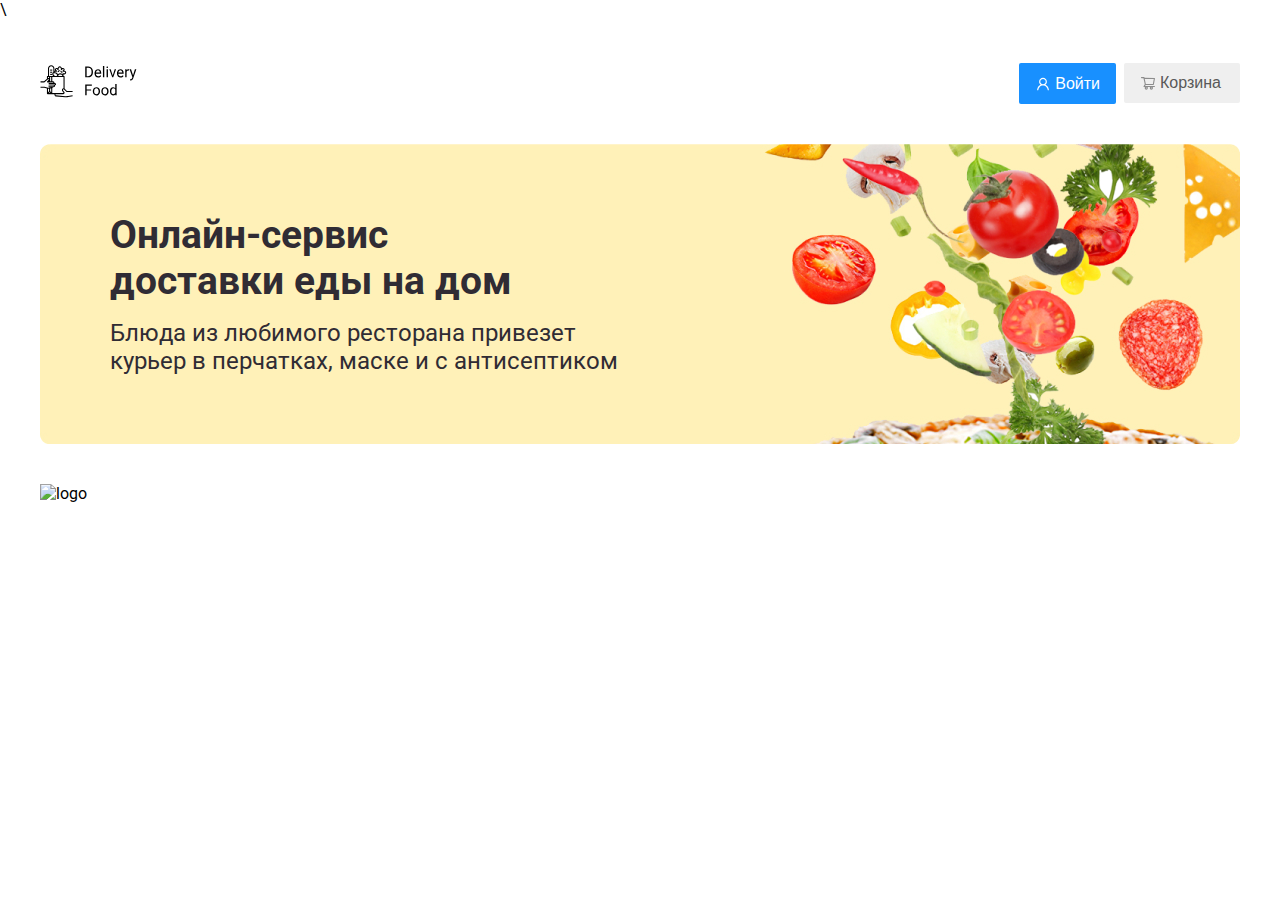
==== index.html @ 7c020e1b "layout basic" ====
<!DOCTYPE html>
<html lang="ru">
<head>
   <meta charset="UTF-8">
   <meta name="viewport" content="width=device-width, initial-scale=1.0">
   <link rel="preconnect" href="https://fonts.googleapis.com">
   <link rel="preconnect" href="https://fonts.gstatic.com" crossorigin>
   <link href="https://fonts.googleapis.com/css2?family=Roboto:wght@400;700&display=swap" rel="stylesheet">
   <link rel="stylesheet" href="./css/main.css">\
   <script src="./js/main.js" defer></script>
   <title>Delivery Food</title>
</head>
<body>
   <header class="header">
      <div class="container">
         <div class="header-box">
            <a href="#!" class="logo">
               <img src="./img/logo/logo.svg" alt="Delivery Food">
            </a>
            <div class="users">
               <button class="header-button">
                  <img src="./img/icons/user.svg" alt="User">
                  Войти
               </button>
               <button class="header-basket">
                  <img src="./img/icons/icon-container.svg" alt="Grocery basket">
                  Корзина
               </button>
            </div>
         </div>
         <div class="header-content header-bg">
            <h1 class="header-title">Онлайн-сервис доставки еды на дом</h1>
            <p class="header-text">Блюда из любимого ресторана привезет курьер в перчатках, маске и с антисептиком</p>
         </div>
      </div>
   </header>
   <main class="main">
      <div class="container"></div>
   </main>
   <footer class="footer">
      <div class="container">
         <div class="footer-box">
           <div class="footer-logo logo">
             <img src="./images/logo.png" alt="logo">
           </div>
           <div class="footer-nav"></div>
           <div class="footer-social"></div>
   </footer>
</body>
</html>
---- css/main.css ----
@import url('basic.css');
@import url('header.css');
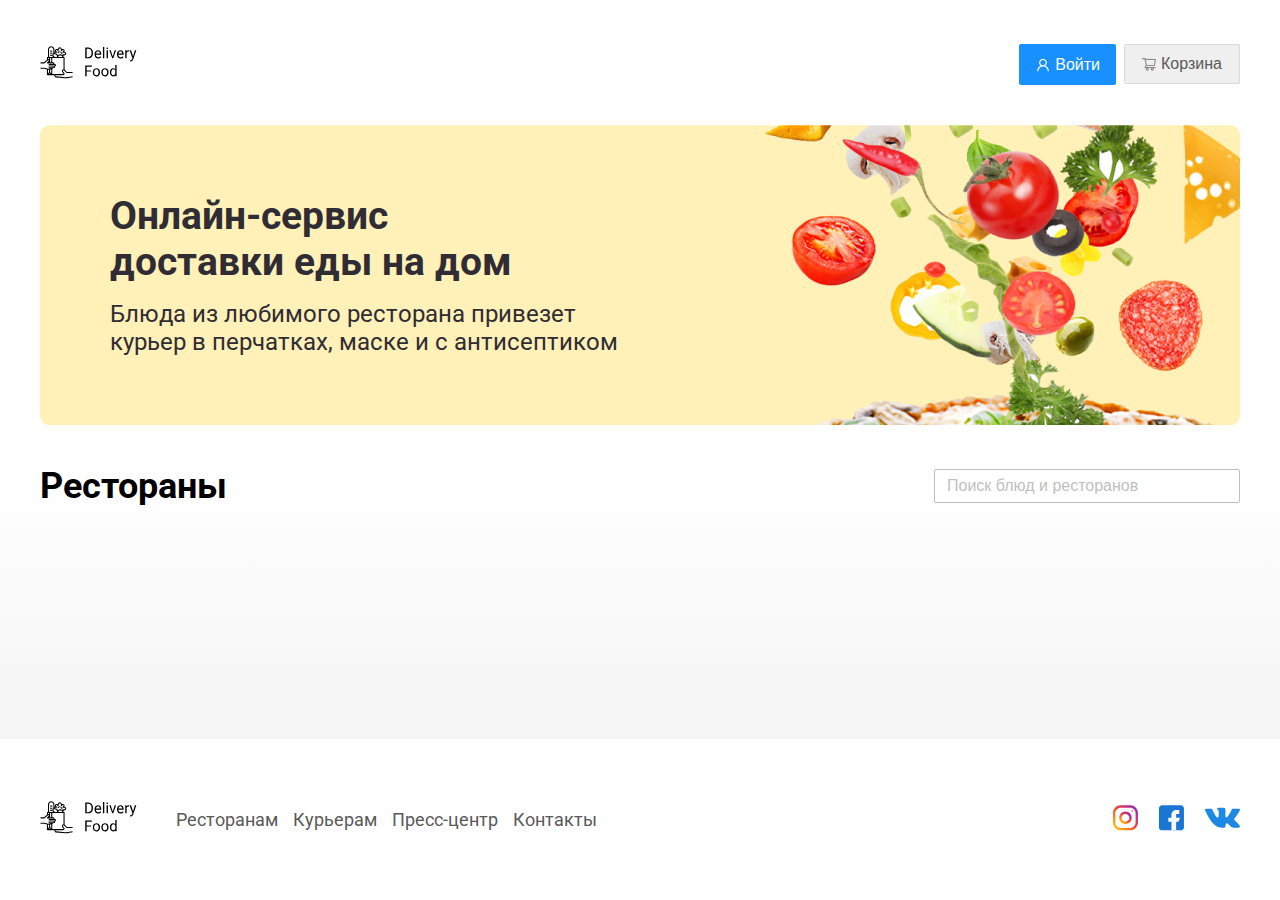
==== commit 53f4b062: "section and footer" ====
--- a/index.html
+++ b/index.html
@@ -6,11 +6,12 @@
    <link rel="preconnect" href="https://fonts.googleapis.com">
    <link rel="preconnect" href="https://fonts.gstatic.com" crossorigin>
    <link href="https://fonts.googleapis.com/css2?family=Roboto:wght@400;700&display=swap" rel="stylesheet">
-   <link rel="stylesheet" href="./css/main.css">\
+   <link rel="stylesheet" href="./css/main.css">
    <script src="./js/main.js" defer></script>
    <title>Delivery Food</title>
 </head>
 <body>
+<div class="page-wrapper">
    <header class="header">
       <div class="container">
          <div class="header-box">
@@ -35,16 +36,41 @@
       </div>
    </header>
    <main class="main">
-      <div class="container"></div>
+      <section class="products">
+         <div class="container">
+            <div class="products-header">
+               <div class="products-title">Рестораны</div>
+               <input placeholder="Поиск блюд и ресторанов" type="text" class="products-search">
+            </div>
+         </div>
+      </section>
    </main>
    <footer class="footer">
       <div class="container">
          <div class="footer-box">
            <div class="footer-logo logo">
-             <img src="./images/logo.png" alt="logo">
+             <img src="./img/logo/logo.svg" alt="Delivery Food">
            </div>
-           <div class="footer-nav"></div>
-           <div class="footer-social"></div>
+           <div class="footer-nav">
+            <ul class="nav-list">
+               <li class="nav-item"><a class="nav-link" href="#!">Ресторанам </a></li>
+               <li class="nav-item"><a class="nav-link" href="#!">Курьерам</a></li>
+               <li class="nav-item"><a class="nav-link" href="#!">Пресс-центр</a></li>
+               <li class="nav-item"><a class="nav-link" href="#!">Контакты</a></li>
+            </ul>
+           </div>
+           <div class="footer-social">
+            <a href="#!" class="social-link">
+               <img src="./img/icons/inst.svg" alt="Instagram">
+            </a>
+            <a href="#!" class="social-link">
+               <img src="./img/icons/fb.svg" alt="Facebook">
+            </a>
+            <a href="#!" class="social-link">
+               <img src="./img/icons/vk.svg" alt="VK">
+            </a>
+           </div>
    </footer>
+</div>
 </body>
 </html>--- a/css/main.css
+++ b/css/main.css
@@ -1,2 +1,4 @@
 @import url('basic.css');
-@import url('header.css');+@import url('header.css');
+@import url('products.css');
+@import url('footer.css');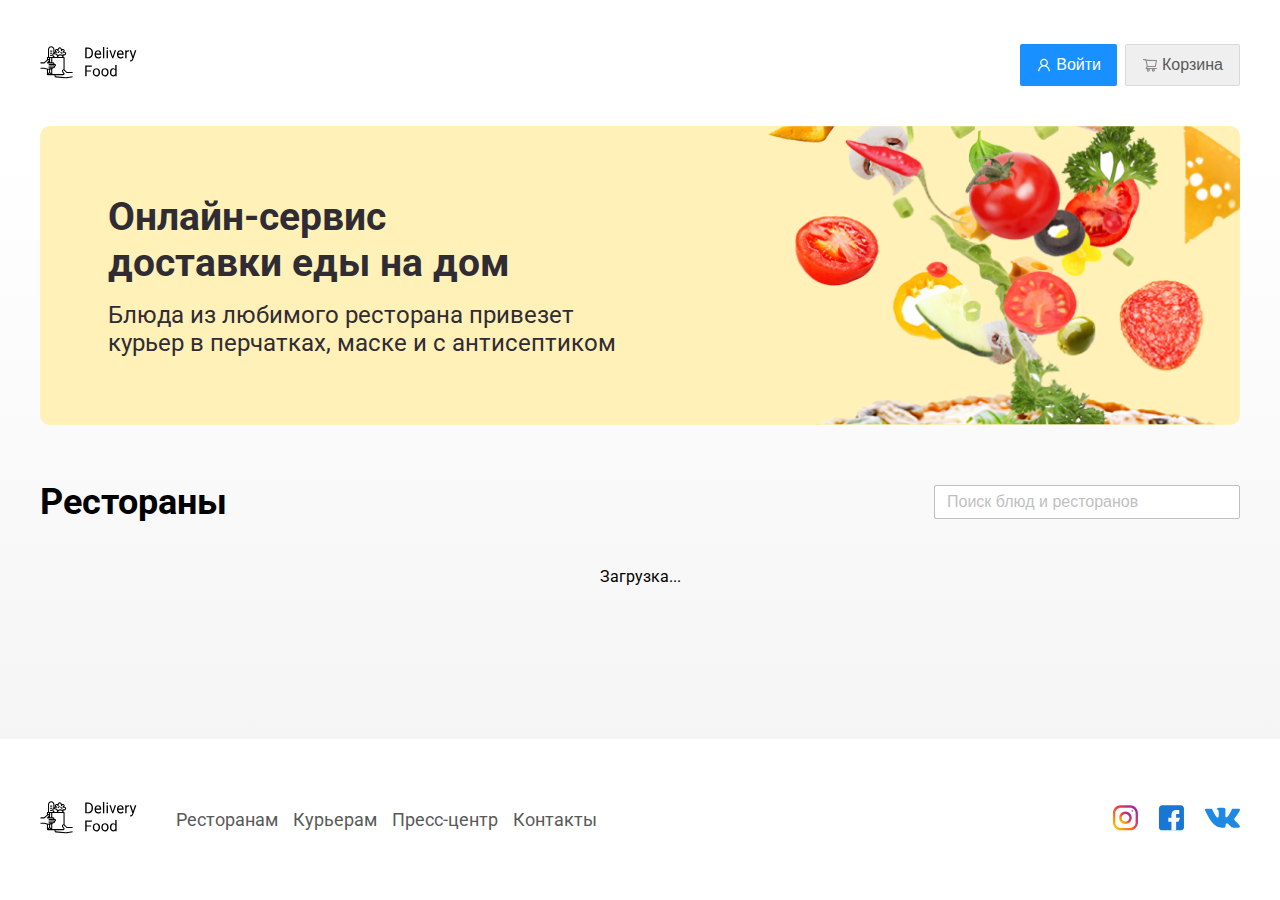
==== commit 16eebbb5: "add js" ====
--- a/index.html
+++ b/index.html
@@ -15,42 +15,269 @@
    <header class="header">
       <div class="container">
          <div class="header-box">
-            <a href="#!" class="logo">
+            <a href="index.html" class="logo">
                <img src="./img/logo/logo.svg" alt="Delivery Food">
             </a>
             <div class="users">
-               <button class="header-button">
+               <button class="btn btn-primary">
                   <img src="./img/icons/user.svg" alt="User">
                   Войти
                </button>
-               <button class="header-basket">
+               <button class="btn btn-outline" id="cart-button">
                   <img src="./img/icons/icon-container.svg" alt="Grocery basket">
                   Корзина
                </button>
             </div>
          </div>
-         <div class="header-content header-bg">
-            <h1 class="header-title">Онлайн-сервис доставки еды на дом</h1>
-            <p class="header-text">Блюда из любимого ресторана привезет курьер в перчатках, маске и с антисептиком</p>
-         </div>
       </div>
    </header>
    <main class="main">
+      <section class="banner">
+         <div class="container">
+         <div class="banner-bg">
+         <h1 class="banner-title">Онлайн-сервис доставки еды на дом</h1>
+         <p class="banner-text">Блюда из любимого ресторана привезет курьер в перчатках, маске и с антисептиком</p>
+      </div>
+   </div>
+   </section>
       <section class="products">
          <div class="container">
             <div class="products-header">
                <div class="products-title">Рестораны</div>
                <input placeholder="Поиск блюд и ресторанов" type="text" class="products-search">
             </div>
+            <div class="products-wrapper" id="rests-container">
+               <a target="_blank" href="./goods.html" class="products-card">
+                  <div class="products-card__img">
+                     <img src="./img/rests/plus.jpg" alt="Пицца плюс">
+                  </div>
+                  <div class="products-card__desc">
+                     <div class="products-card__desc-row">
+                        <h4 class="products-card__desc--title">Пицца плюс</h4>
+                        <div class="products-card__desc--badge">50 мин</div>
+                     </div>
+                     <div class="products-card__desc-row">
+                        <div class="products-card__desc-info">
+                        <div class="products-card__desc-info--rating">
+                           <img src="./img/icons/star.svg" alt="star">
+                           4.5
+                        </div>
+                        <div class="products-card__desc-info--price">
+                           От 900 ₽
+                        </div>
+                        <div class="products-card__desc-info--group">
+                           Пицца
+                        </div>
+                     </div>
+                  </div>
+               </div>
+               </a>
+               <a target="_blank" href="./goods.html" class="products-card">
+                  <div class="products-card__img">
+                     <img src="./img/rests/tanuki.jpg" alt="Тануки">
+                  </div>
+                  <div class="products-card__desc">
+                     <div class="products-card__desc-row">
+                        <h4 class="products-card__desc--title">Тануки </h4>
+                        <div class="products-card__desc--badge">50 мин</div>
+                     </div>
+                     <div class="products-card__desc-row">
+                        <div class="products-card__desc-info">
+                        <div class="products-card__desc-info--rating">
+                           <img src="./img/icons/star.svg" alt="star">
+                           4.5
+                        </div>
+                        <div class="products-card__desc-info--price">
+                           От 900 ₽
+                        </div>
+                        <div class="products-card__desc-info--group">
+                           Пицца
+                        </div>
+                     </div>
+                  </div>
+               </div>
+            </a>
+               <a target="_blank" href="./goods.html" class="products-card">
+                  <div class="products-card__img">
+                     <img src="./img/rests/foodband.jpg" alt="FoodBand">
+                  </div>
+                  <div class="products-card__desc">
+                     <div class="products-card__desc-row">
+                        <h4 class="products-card__desc--title">FoodBand</h4>
+                        <div class="products-card__desc--badge">50 мин</div>
+                     </div>
+                     <div class="products-card__desc-row">
+                        <div class="products-card__desc-info">
+                        <div class="products-card__desc-info--rating">
+                           <img src="./img/icons/star.svg" alt="star">
+                           4.5
+                        </div>
+                        <div class="products-card__desc-info--price">
+                           От 900 ₽
+                        </div>
+                        <div class="products-card__desc-info--group">
+                           Пицца
+                        </div>
+                     </div>
+                  </div>
+               </div>
+            </a>
+               <a target="_blank" href="./goods.html" class="products-card">
+                  <div class="products-card__img">
+                     <img src="./img/rests/stingy.jpg" alt="Жадина-пицца">
+                  </div>
+                  <div class="products-card__desc">
+                     <div class="products-card__desc-row">
+                        <h4 class="products-card__desc--title">Жадина-пицца</h4>
+                        <div class="products-card__desc--badge">50 мин</div>
+                     </div>
+                     <div class="products-card__desc-row">
+                        <div class="products-card__desc-info">
+                        <div class="products-card__desc-info--rating">
+                           <img src="./img/icons/star.svg" alt="star">
+                           4.5
+                        </div>
+                        <div class="products-card__desc-info--price">
+                           От 900 ₽
+                        </div>
+                        <div class="products-card__desc-info--group">
+                           Пицца
+                        </div>
+                     </div>
+                  </div>
+               </div>
+            </a>
+               <a target="_blank" href="./goods.html" class="products-card">
+                  <div class="products-card__img">
+                     <img src="./img/rests/pointoffood.jpg" alt="Точка еды">
+                  </div>
+                  <div class="products-card__desc">
+                     <div class="products-card__desc-row">
+                        <h4 class="products-card__desc--title">Точка еды</h4>
+                        <div class="products-card__desc--badge">50 мин</div>
+                     </div>
+                     <div class="products-card__desc-row">
+                        <div class="products-card__desc-info">
+                        <div class="products-card__desc-info--rating">
+                           <img src="./img/icons/star.svg" alt="star">
+                           4.5
+                        </div>
+                        <div class="products-card__desc-info--price">
+                           От 900 ₽
+                        </div>
+                        <div class="products-card__desc-info--group">
+                           Пицца
+                        </div>
+                     </div>
+                  </div>
+               </div>
+            </a>
+               <a target="_blank" href="./goods.html" class="products-card">
+                  <div class="products-card__img">
+                     <img src="./img/rests/burger.jpg" alt="PizzaBurger">
+                  </div>
+                  <div class="products-card__desc">
+                     <div class="products-card__desc-row">
+                        <h4 class="products-card__desc--title">PizzaBurger</h4>
+                        <div class="products-card__desc--badge">50 мин</div>
+                     </div>
+                     <div class="products-card__desc-row">
+                        <div class="products-card__desc-info">
+                        <div class="products-card__desc-info--rating">
+                           <img src="./img/icons/star.svg" alt="star">
+                           4.5
+                        </div>
+                        <div class="products-card__desc-info--price">
+                           От 900 ₽
+                        </div>
+                        <div class="products-card__desc-info--group">
+                           Пицца
+                        </div>
+                     </div>
+                  </div>
+               </div>
+            </a>
+            </div>
          </div>
       </section>
    </main>
+
+   <div class="cart-modal__overlay">
+      <div class="cart-modal">
+         <div class="cart-modal__header">
+            <h2 class="cart-modal__header--title">Корзина</h2>
+            <span class="cart-modal__header--close">
+               <img src="./img/icons/cross.svg" alt="close">
+            </span>
+         </div>
+         <div class="cart-modal__body">
+            <div class="cart-item">
+               <p class="cart-item__title">Ролл угорь стандарт</p>
+               <div class="cart-item__controls">
+                  <div class="cart-item__controls--price">250 ₽</div>
+                  <button class="btn btn-outline">-</button>
+                  <div class="cart-item__controls--count">1</div>
+                  <button class="btn btn-outline">+</button>
+               </div>
+            </div>
+            <div class="cart-item">
+               <p class="cart-item__title">Ролл угорь стандарт</p>
+               <div class="cart-item__controls">
+                  <div class="cart-item__controls--price">250 ₽</div>
+                  <button class="btn btn-outline">-</button>
+                  <div class="cart-item__controls--count">1</div>
+                  <button class="btn btn-outline">+</button>
+               </div>
+            </div>
+            <div class="cart-item">
+               <p class="cart-item__title">Ролл угорь стандарт</p>
+               <div class="cart-item__controls">
+                  <div class="cart-item__controls--price">250 ₽</div>
+                  <button class="btn btn-outline">-</button>
+                  <div class="cart-item__controls--count">1</div>
+                  <button class="btn btn-outline">+</button>
+               </div>
+            </div>
+            <div class="cart-item">
+               <p class="cart-item__title">Ролл угорь стандарт</p>
+               <div class="cart-item__controls">
+                  <div class="cart-item__controls--price">250 ₽</div>
+                  <button class="btn btn-outline">-</button>
+                  <div class="cart-item__controls--count">1</div>
+                  <button class="btn btn-outline">+</button>
+               </div>
+            </div>
+            <div class="cart-item">
+               <p class="cart-item__title">Ролл угорь стандарт</p>
+               <div class="cart-item__controls">
+                  <div class="cart-item__controls--price">250 ₽</div>
+                  <button class="btn btn-outline">-</button>
+                  <div class="cart-item__controls--count">1</div>
+                  <button class="btn btn-outline">+</button>
+               </div>
+            </div>
+         </div>
+         <div class="cart-modal__footer">
+            <div class="cart-modal__footer--price">
+               1250 ₽
+            </div>
+            <div class="cart-modal__footer--controls">
+               <button class="btn btn-primary">
+                  Оформить заказ
+               </button>
+               <button class="btn btn-outline">
+                  Отмена
+               </button>
+            </div>
+         </div>
+      </div>
+   </div>
    <footer class="footer">
       <div class="container">
          <div class="footer-box">
-           <div class="footer-logo logo">
+           <a href="index.html" class="footer-logo logo">
              <img src="./img/logo/logo.svg" alt="Delivery Food">
-           </div>
+           </a>
            <div class="footer-nav">
             <ul class="nav-list">
                <li class="nav-item"><a class="nav-link" href="#!">Ресторанам </a></li>
--- a/css/main.css
+++ b/css/main.css
@@ -1,4 +1,9 @@
 @import url('basic.css');
 @import url('header.css');
+@import url('logo.css');
+@import url('buttons.css');
+@import url('banner.css');
 @import url('products.css');
+@import url('goods.css');
+@import url('cart-modal.css');
 @import url('footer.css');